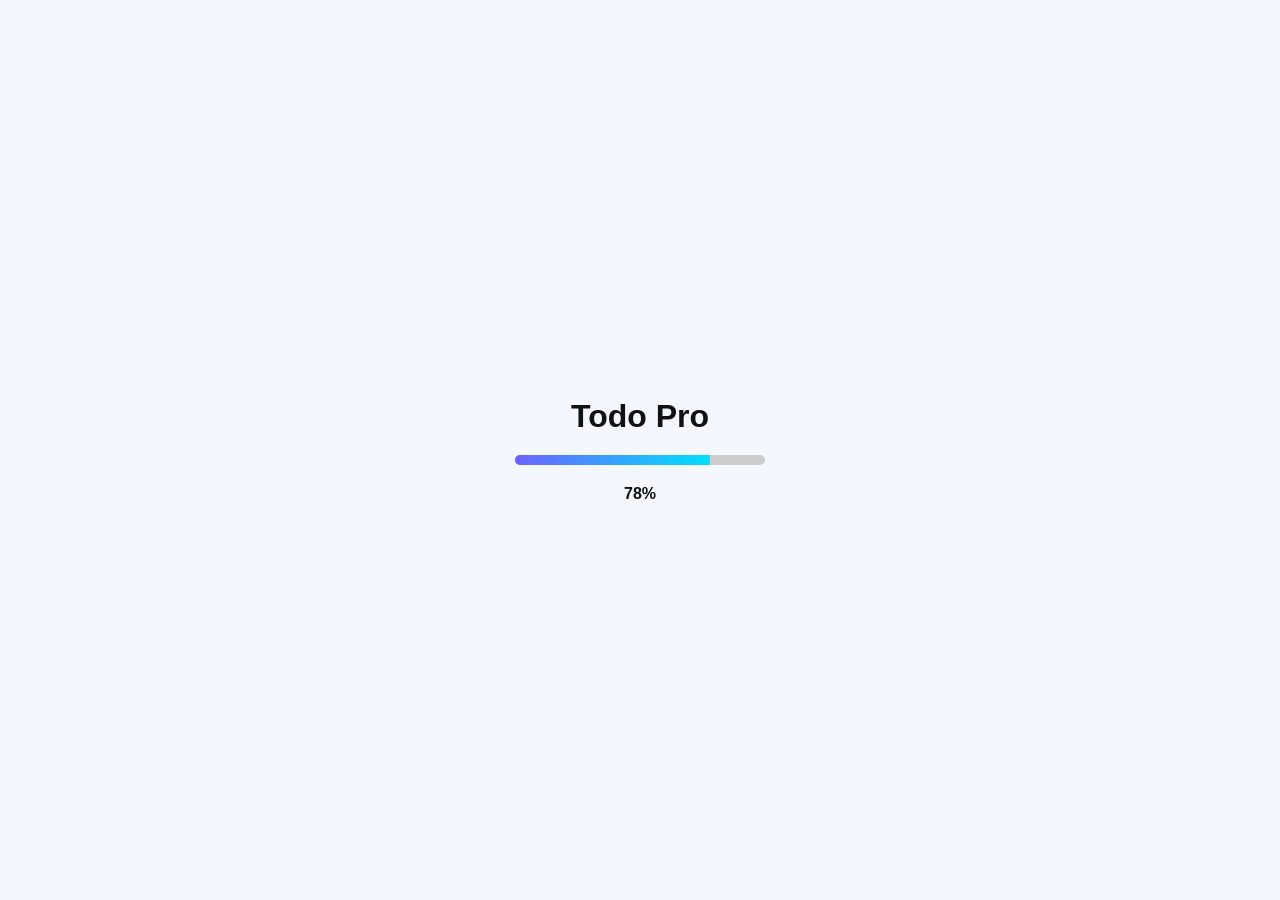
==== index.html @ d72705f8 "Add files via upload" ====
<!DOCTYPE html>
<html lang="en">

<head>
    <meta charset="UTF-8">
    <meta name="viewport" content="width=device-width, initial-scale=1.0">
    <title>Todo Pro App</title>

    <!-- CSS -->
    <link rel="stylesheet" href="css/style.css">

    <!-- Icons -->
    <link href="https://cdnjs.cloudflare.com/ajax/libs/font-awesome/6.5.0/css/all.min.css" rel="stylesheet">
</head>

<body>

    <!-- ================= PRELOADER ================= -->
    <div id="preloader">
        <div class="loader-container">
            <h1>Todo Pro</h1>
            <div class="progress-bar">
                <div id="progress"></div>
            </div>
            <p id="percent">0%</p>
        </div>
    </div>

    <!-- ================= AUTH CONTAINER ================= -->
    <div class="auth-container hidden" id="authContainer">

        <!-- THEME TOGGLE -->
        <div class="theme-toggle">
            <i class="fa-solid fa-moon" id="themeIcon"></i>
        </div>

        <!-- LOGIN FORM -->
        <div class="form-box" id="loginBox">
            <h2>Login</h2>

            <input type="email" id="loginEmail" placeholder="Email">

            <div class="password-field">
                <input type="password" id="loginPassword" placeholder="Password">
                <i class="fa-solid fa-eye toggle-password"></i>
            </div>

            <button id="loginBtn">Login</button>

            <p>Don't have an account? <span id="showRegister">Register</span></p>
        </div>

        <!-- REGISTER FORM -->
        <div class="form-box hidden" id="registerBox">
            <h2>Register</h2>

            <input type="text" id="username" placeholder="Username (letters + numbers)">
            <input type="text" id="fullname" placeholder="Full Name">
            <input type="email" id="email" placeholder="Email">
            <input type="text" id="phone" placeholder="Phone Number">

            <div class="password-field">
                <input type="password" id="password" placeholder="Password">
                <i class="fa-solid fa-eye toggle-password"></i>
            </div>

            <div class="password-field">
                <input type="password" id="confirmPassword" placeholder="Confirm Password">
                <i class="fa-solid fa-eye toggle-password"></i>
            </div>

            <!-- TERMS -->
            <div class="terms">
                <input type="checkbox" id="agree">
                <label>I agree to <a href="terms.html">Terms & Conditions</a></label>
            </div>

            <button id="registerBtn">Register</button>

            <p>Already have account? <span id="showLogin">Login</span></p>
        </div>

    </div>

    <!-- ================= FOOTER ================= -->
    <footer>
        <p>© Sagar Dulal</p>
        <p>Owner: Sagar Dulal</p>
        <p>
            Website:
            <a href="https://sagardulal09.github.io/SagarDulal/" target="_blank">
                Visit
            </a>
        </p>

        <!-- SOCIAL ICONS -->
        <div class="social-icons">
            <a href="https://www.facebook.com/sagardulal09" target="_blank"><i class="fab fa-facebook"></i></a>
            <a href="https://www.instagram.com/itsme_sagar9/" target="_blank"><i class="fab fa-instagram"></i></a>
            <a href="https://www.tiktok.com/@sagardulal09" target="_blank"><i class="fab fa-tiktok"></i></a>
            <a href="https://www.threads.com/@itsme_sagar9" target="_blank"><i class="fa-brands fa-threads"></i></a>
            <a href="https://www.linkedin.com/in/sagardulal09/" target="_blank"><i class="fab fa-linkedin"></i></a>
            <a href="https://x.com/SagarDulal09" target="_blank"><i class="fab fa-x-twitter"></i></a>
        </div>
    </footer>

    <!-- ================= JS FILES ================= -->
    <script src="js/loader.js"></script>
    <script src="js/ui.js"></script>
    <script src="js/auth.js"></script>
    <script src="js/api.js"></script>

</body>

</html>
---- css/style.css ----
/* ================= RESET ================= */
* {
    margin: 0;
    padding: 0;
    box-sizing: border-box;
    font-family: 'Segoe UI', sans-serif;
}

body {
    transition: all 0.3s ease;
}

/* ================= THEME VARIABLES ================= */
:root {
    --bg: #f5f7ff;
    --text: #111;
    --card: rgba(255, 255, 255, 0.6);
    --border: rgba(255, 255, 255, 0.3);
    --primary: #6c63ff;
    --accent: #00e0ff;
}

body.dark {
    --bg: #0b0f2a;
    --text: #ffffff;
    --card: rgba(255, 255, 255, 0.08);
    --border: rgba(255, 255, 255, 0.15);
    --primary: #4facfe;
    --accent: #00f2fe;
}

/* ================= BODY ================= */
body {
    background: var(--bg);
    color: var(--text);
    min-height: 100vh;
}

/* ================= PRELOADER ================= */
#preloader {
    position: fixed;
    width: 100%;
    height: 100%;
    background: var(--bg);
    display: flex;
    align-items: center;
    justify-content: center;
    z-index: 9999;
}

.loader-container {
    text-align: center;
}

.progress-bar {
    width: 250px;
    height: 10px;
    background: #ccc;
    border-radius: 20px;
    overflow: hidden;
    margin: 20px auto;
}

#progress {
    height: 100%;
    width: 0%;
    background: linear-gradient(90deg, var(--primary), var(--accent));
}

#percent {
    font-weight: bold;
}

/* ================= AUTH CONTAINER ================= */
.auth-container {
    display: flex;
    align-items: center;
    justify-content: center;
    height: 100vh;
}

/* ================= FORM BOX ================= */
.form-box {
    width: 350px;
    padding: 30px;
    border-radius: 20px;
    background: var(--card);
    backdrop-filter: blur(20px);
    border: 1px solid var(--border);
    box-shadow: 0 8px 30px rgba(0, 0, 0, 0.1);
    text-align: center;
    animation: fadeIn 0.5s ease;
}

.form-box h2 {
    margin-bottom: 20px;
}

/* ================= INPUTS ================= */
.form-box input {
    width: 100%;
    padding: 12px;
    margin: 8px 0;
    border-radius: 10px;
    border: 1px solid var(--border);
    background: transparent;
    color: var(--text);
    outline: none;
}

/* FIX TEXT VISIBILITY */
.form-box input::placeholder {
    color: rgba(150, 150, 150, 0.7);
}

/* ================= PASSWORD ================= */
.password-field {
    position: relative;
}

.password-field i {
    position: absolute;
    right: 10px;
    top: 14px;
    cursor: pointer;
}

/* ================= BUTTON ================= */
button {
    width: 100%;
    padding: 12px;
    margin-top: 10px;
    border: none;
    border-radius: 10px;
    background: linear-gradient(90deg, var(--primary), var(--accent));
    color: white;
    font-weight: bold;
    cursor: pointer;
    transition: 0.3s;
}

button:hover {
    transform: scale(1.05);
}

/* ================= LINKS ================= */
span {
    color: var(--primary);
    cursor: pointer;
    font-weight: bold;
}

/* ================= TERMS ================= */
.terms {
    display: flex;
    align-items: center;
    font-size: 12px;
    margin-top: 10px;
}

.terms input {
    width: auto;
    margin-right: 5px;
}

/* ================= THEME TOGGLE ================= */
.theme-toggle {
    position: absolute;
    top: 20px;
    right: 20px;
    cursor: pointer;
    font-size: 20px;
}

/* ================= FOOTER ================= */
footer {
    text-align: center;
    padding: 20px;
}

.social-icons a {
    margin: 0 8px;
    color: var(--text);
    font-size: 18px;
    transition: 0.3s;
}

.social-icons a:hover {
    color: var(--primary);
}

/* ================= HIDDEN ================= */
.hidden {
    display: none;
}

/* ================= ANIMATIONS ================= */
@keyframes fadeIn {
    from {
        opacity: 0;
        transform: translateY(15px);
    }

    to {
        opacity: 1;
        transform: translateY(0);
    }
}

/* ================= RESPONSIVE ================= */
@media(max-width: 500px) {
    .form-box {
        width: 90%;
    }
}
/* ================= TOAST ================= */
.toast {
    position: fixed;
    bottom: 20px;
    right: 20px;
    background: #111;
    color: #fff;
    padding: 12px 18px;
    border-radius: 10px;
    opacity: 0;
    transform: translateY(20px);
    transition: 0.3s;
    z-index: 9999;
}

.toast.show {
    opacity: 1;
    transform: translateY(0);
}

.toast.success {
    background: green;
}

.toast.error {
    background: red;
}

/* ================= MODAL ================= */
.modal {
    position: fixed;
    width: 100%;
    height: 100%;
    background: rgba(0, 0, 0, 0.6);
    display: flex;
    align-items: center;
    justify-content: center;
    z-index: 9999;
}

.modal-box {
    background: var(--card);
    padding: 20px;
    border-radius: 15px;
    text-align: center;
}

.modal-box button {
    margin: 10px;
    width: auto;
    padding: 8px 15px;
}
.modal-box input {
    width: 100%;
    padding: 10px;
    margin: 10px 0;
    border-radius: 8px;
    border: 1px solid var(--border);
    background: transparent;
    color: var(--text);
}
/* ================= DASHBOARD ================= */

.navbar {
    display: flex;
    justify-content: space-between;
    padding: 15px;
    background: var(--card);
}

.dashboard {
    display: flex;
    height: calc(100vh - 60px);
}

.sidebar {
    width: 250px;
    padding: 15px;
    border-right: 1px solid var(--border);
}

.sidebar ul {
    list-style: none;
}

.sidebar li {
    padding: 10px;
    cursor: pointer;
}

.sidebar li:hover {
    background: var(--card);
}

.task-area {
    flex: 1;
    padding: 20px;
}

.task-header {
    display: flex;
    gap: 10px;
    align-items: center;
}

.task-container {
    margin-top: 20px;
}

.task {
    padding: 15px;
    margin-bottom: 10px;
    border-radius: 10px;
    background: var(--card);
}

.empty {
    text-align: center;
    margin-top: 50px;
}
/* ================= MODAL LARGE ================= */
.modal-box.large {
    width: 400px;
    max-height: 90vh;
    overflow-y: auto;
}

/* TEXTAREA */
textarea {
    width: 100%;
    padding: 10px;
    margin: 10px 0;
    border-radius: 10px;
    border: 1px solid var(--border);
    background: transparent;
    color: var(--text);
}

/* SELECT */
select {
    width: 100%;
    padding: 10px;
    margin: 10px 0;
    border-radius: 10px;
    border: 1px solid var(--border);
    background: transparent;
    color: var(--text);
}

/* DATE INPUT */
input[type="datetime-local"] {
    width: 100%;
    padding: 10px;
    margin: 5px 0;
}

/* MODAL BUTTONS */
.modal-actions {
    display: flex;
    gap: 10px;
    margin-top: 10px;
}

/* TASK CARD UPGRADE */
.task {
    transition: 0.3s;
    border-left: 5px solid var(--primary);
}

.task:hover {
    transform: translateY(-3px);
}

/* STATUS COLORS */
.task[data-status="Completed"] {
    border-left-color: green;
}

.task[data-status="In Progress"] {
    border-left-color: orange;
}

.task[data-status="Delayed"] {
    border-left-color: red;
}
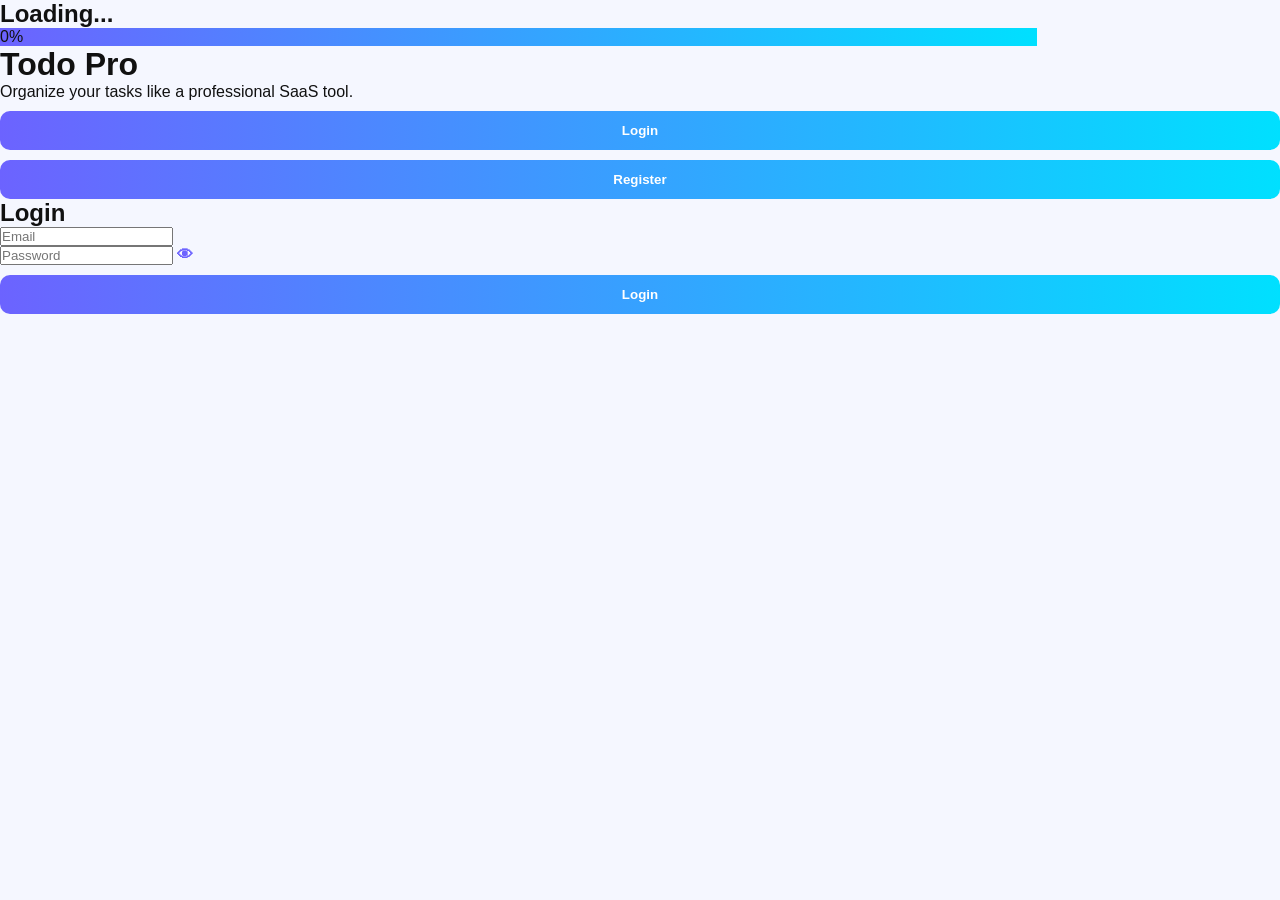
==== commit ca27713b: "Update index.html" ====
--- a/index.html
+++ b/index.html
@@ -1,115 +1,108 @@
 <!DOCTYPE html>
 <html lang="en">
+<head>
+<meta charset="UTF-8">
+<meta name="viewport" content="width=device-width, initial-scale=1.0">
+<title>Todo Pro - Login</title>
 
-<head>
-    <meta charset="UTF-8">
-    <meta name="viewport" content="width=device-width, initial-scale=1.0">
-    <title>Todo Pro App</title>
+<link rel="stylesheet" href="css/style.css">
 
-    <!-- CSS -->
-    <link rel="stylesheet" href="css/style.css">
+<!-- Fonts -->
+<link href="https://fonts.googleapis.com/css2?family=Poppins:wght@300;400;600&display=swap" rel="stylesheet">
 
-    <!-- Icons -->
-    <link href="https://cdnjs.cloudflare.com/ajax/libs/font-awesome/6.5.0/css/all.min.css" rel="stylesheet">
 </head>
 
 <body>
 
-    <!-- ================= PRELOADER ================= -->
-    <div id="preloader">
-        <div class="loader-container">
-            <h1>Todo Pro</h1>
-            <div class="progress-bar">
-                <div id="progress"></div>
-            </div>
-            <p id="percent">0%</p>
-        </div>
+<!-- ================= LOADER ================= -->
+<div id="loader">
+  <div class="loader-box">
+    <h2>Loading...</h2>
+    <div id="progress">0%</div>
+  </div>
+</div>
+
+<!-- ================= MAIN CONTAINER ================= -->
+<div class="container">
+
+  <!-- ================= LEFT INFO PANEL ================= -->
+  <div class="info-panel">
+    <h1>Todo Pro</h1>
+    <p>Organize your tasks like a professional SaaS tool.</p>
+  </div>
+
+  <!-- ================= AUTH BOX ================= -->
+  <div class="auth-box">
+
+    <!-- TOGGLE BUTTONS -->
+    <div class="toggle">
+      <button id="showLogin">Login</button>
+      <button id="showRegister">Register</button>
     </div>
 
-    <!-- ================= AUTH CONTAINER ================= -->
-    <div class="auth-container hidden" id="authContainer">
+    <!-- ================= LOGIN FORM ================= -->
+    <div id="loginForm">
 
-        <!-- THEME TOGGLE -->
-        <div class="theme-toggle">
-            <i class="fa-solid fa-moon" id="themeIcon"></i>
-        </div>
+      <h2>Login</h2>
 
-        <!-- LOGIN FORM -->
-        <div class="form-box" id="loginBox">
-            <h2>Login</h2>
+      <input type="email" id="loginEmail" placeholder="Email">
 
-            <input type="email" id="loginEmail" placeholder="Email">
+      <div class="password-box">
+        <input type="password" id="loginPassword" placeholder="Password">
+        <span onclick="togglePassword('loginPassword')">👁</span>
+      </div>
 
-            <div class="password-field">
-                <input type="password" id="loginPassword" placeholder="Password">
-                <i class="fa-solid fa-eye toggle-password"></i>
-            </div>
-
-            <button id="loginBtn">Login</button>
-
-            <p>Don't have an account? <span id="showRegister">Register</span></p>
-        </div>
-
-        <!-- REGISTER FORM -->
-        <div class="form-box hidden" id="registerBox">
-            <h2>Register</h2>
-
-            <input type="text" id="username" placeholder="Username (letters + numbers)">
-            <input type="text" id="fullname" placeholder="Full Name">
-            <input type="email" id="email" placeholder="Email">
-            <input type="text" id="phone" placeholder="Phone Number">
-
-            <div class="password-field">
-                <input type="password" id="password" placeholder="Password">
-                <i class="fa-solid fa-eye toggle-password"></i>
-            </div>
-
-            <div class="password-field">
-                <input type="password" id="confirmPassword" placeholder="Confirm Password">
-                <i class="fa-solid fa-eye toggle-password"></i>
-            </div>
-
-            <!-- TERMS -->
-            <div class="terms">
-                <input type="checkbox" id="agree">
-                <label>I agree to <a href="terms.html">Terms & Conditions</a></label>
-            </div>
-
-            <button id="registerBtn">Register</button>
-
-            <p>Already have account? <span id="showLogin">Login</span></p>
-        </div>
+      <button id="loginBtn">Login</button>
 
     </div>
 
-    <!-- ================= FOOTER ================= -->
-    <footer>
-        <p>© Sagar Dulal</p>
-        <p>Owner: Sagar Dulal</p>
-        <p>
-            Website:
-            <a href="https://sagardulal09.github.io/SagarDulal/" target="_blank">
-                Visit
-            </a>
-        </p>
+    <!-- ================= REGISTER FORM ================= -->
+    <div id="registerForm" class="hidden">
 
-        <!-- SOCIAL ICONS -->
-        <div class="social-icons">
-            <a href="https://www.facebook.com/sagardulal09" target="_blank"><i class="fab fa-facebook"></i></a>
-            <a href="https://www.instagram.com/itsme_sagar9/" target="_blank"><i class="fab fa-instagram"></i></a>
-            <a href="https://www.tiktok.com/@sagardulal09" target="_blank"><i class="fab fa-tiktok"></i></a>
-            <a href="https://www.threads.com/@itsme_sagar9" target="_blank"><i class="fa-brands fa-threads"></i></a>
-            <a href="https://www.linkedin.com/in/sagardulal09/" target="_blank"><i class="fab fa-linkedin"></i></a>
-            <a href="https://x.com/SagarDulal09" target="_blank"><i class="fab fa-x-twitter"></i></a>
-        </div>
-    </footer>
+      <h2>Create Account</h2>
 
-    <!-- ================= JS FILES ================= -->
-    <script src="js/loader.js"></script>
-    <script src="js/ui.js"></script>
-    <script src="js/auth.js"></script>
-    <script src="js/api.js"></script>
+      <input type="text" id="username" placeholder="Username (letters + numbers)">
+      <input type="text" id="fullname" placeholder="Full Name">
+      <input type="email" id="email" placeholder="Email">
+      <input type="text" id="phone" placeholder="Phone Number">
+
+      <div class="password-box">
+        <input type="password" id="password" placeholder="Password">
+        <span onclick="togglePassword('password')">👁</span>
+      </div>
+
+      <div class="password-box">
+        <input type="password" id="confirmPassword" placeholder="Confirm Password">
+        <span onclick="togglePassword('confirmPassword')">👁</span>
+      </div>
+
+      <label>
+        <input type="checkbox" id="agree">
+        I agree to <a href="terms.html" target="_blank">Terms & Conditions</a>
+      </label>
+
+      <button id="registerBtn">Register</button>
+
+    </div>
+
+  </div>
+</div>
+
+<!-- ================= OTP MODAL (DYNAMIC) ================= -->
+<div id="otpContainer"></div>
+
+<!-- ================= SCRIPTS ================= -->
+<script src="js/api.js"></script>
+<script src="js/auth.js"></script>
+<script src="js/loader.js"></script>
+
+<!-- ================= PASSWORD TOGGLE ================= -->
+<script>
+function togglePassword(id) {
+  const input = document.getElementById(id);
+  input.type = input.type === "password" ? "text" : "password";
+}
+</script>
 
 </body>
-
-</html>+</html>
